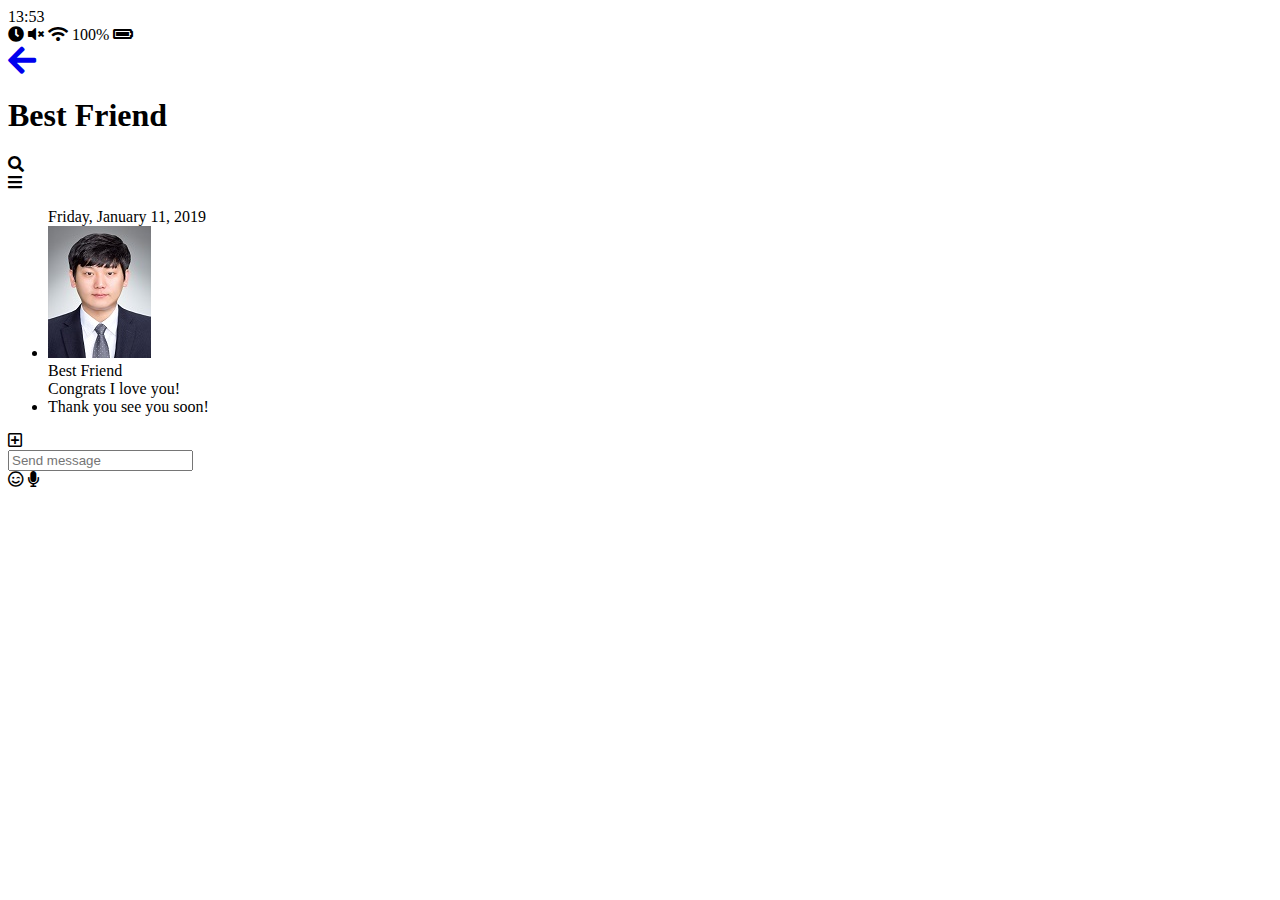
==== chat.html @ 7450219c "html-final" ====
<!DOCTYPE html>
<html lang="en">
  <head>
    <meta charset="UTF-8" />
    <meta name="viewport" content="width=device-width, initial-scale=1.0" />
    <meta http-equiv="X-UA-Compatible" content="ie=edge" />
    <link
      rel="stylesheet"
      href="https://use.fontawesome.com/releases/v5.11.2/css/all.css"
    />
    <title>Chat | Kakao Clone</title>
  </head>
  <body>
    <div class="status-bar">
      <div class="status-bar__column">
        <span class="status-bar__clock">13:53</span>
      </div>
      <div class="status-bar__column">
        <i class="fas fa-clock"></i>
        <i class="fas fa-volume-mute"></i>
        <i class="fas fa-wifi"></i>
        <span class="status-bar__battery-level">100%</span>
        <i class="fas fa-battery-full"></i>
      </div>
    </div>
    <header class="header">
      <div class="header__header-column">
        <a href="index.html" class="header__back-btn">
          <i class="fas fa-arrow-left fa-2x"></i>
        </a>
        <h1 class="header__title">Best Friend</h1>
      </div>
      <div class="header__header-column">
        <span class="header__icon">
          <i class="fas fa-search"></i>
        </span>
        <div class="header__icon">
          <i class="fas fa-bars"> </i>
        </div>
      </div>
    </header>
    <main class="chat">
      <ul class="chat__messages">
        <span class="chat__timestamp">Friday, January 11, 2019</span>
        <li class="incoming-message message">
          <img src="images/avatar.jpg" class="g-avatar message__avatar" />
          <div class="message__content">
            <span class="message__author">Best Friend</span>
            <div class="message__bubble">Congrats I love you!</div>
          </div>
          <span class="message__timestamp"></span>
        </li>
        <li class="incoming-message message">
          <span class="message__timestamp"></span>
          <div class="message__content">
            <div class="message__bubble">Thank you see you soon!</div>
          </div>
        </li>
      </ul>
    </main>
    <div class="chat__write">
      <div class="chat__write-column">
        <i class="far fa-plus-square"></i>
      </div>
      <div class="chat__write-column">
        <input
          type="text"
          placeholder="Send message"
          class="chat__write-input"
        />
      </div>
      <div class="chat__write-column">
        <span class="chat__write_icon">
          <i class="far fa-smile-wink"></i>
        </span>
        <span class="chat__write_icon">
          <i class="fas fa-microphone"></i>
        </span>
      </div>
    </div>
  </body>
</html>
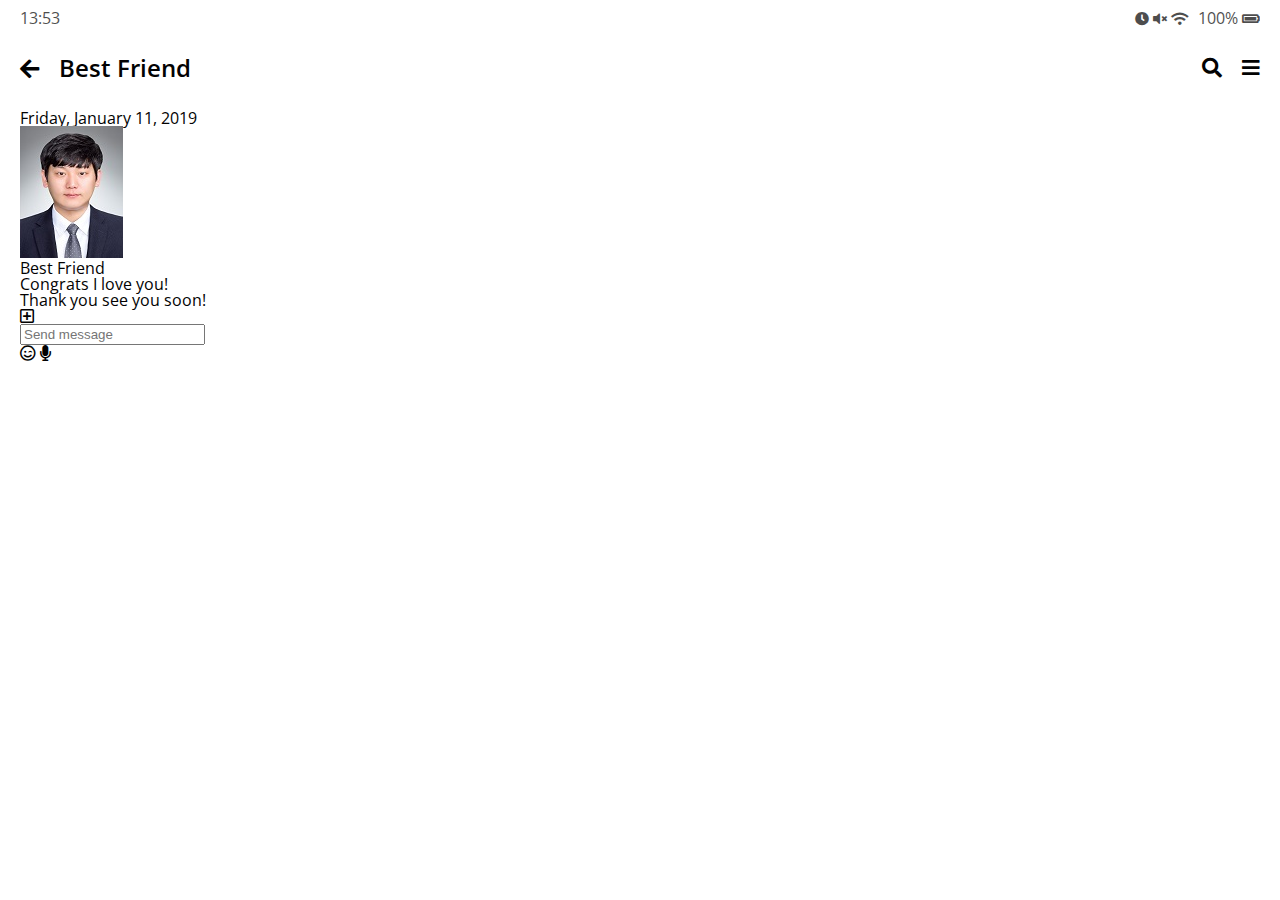
==== commit 66d2cbd1: "200102" ====
--- a/chat.html
+++ b/chat.html
@@ -8,6 +8,7 @@
       rel="stylesheet"
       href="https://use.fontawesome.com/releases/v5.11.2/css/all.css"
     />
+    <link rel="stylesheet" href="css/styles.css" />
     <title>Chat | Kakao Clone</title>
   </head>
   <body>
@@ -26,7 +27,7 @@
     <header class="header">
       <div class="header__header-column">
         <a href="index.html" class="header__back-btn">
-          <i class="fas fa-arrow-left fa-2x"></i>
+          <i class="fas fa-arrow-left"></i>
         </a>
         <h1 class="header__title">Best Friend</h1>
       </div>
@@ -34,9 +35,9 @@
         <span class="header__icon">
           <i class="fas fa-search"></i>
         </span>
-        <div class="header__icon">
+        <span class="header__icon">
           <i class="fas fa-bars"> </i>
-        </div>
+        </span>
       </div>
     </header>
     <main class="chat">
--- a/css/styles.css
+++ b/css/styles.css
@@ -0,0 +1,16 @@
+@import "reset.css";
+@import url("https://fonts.googleapis.com/css?family=Open+Sans:400,600&display=swap");
+@import "status-bar.css";
+@import "header.css";
+
+body {
+  background-color: white;
+  padding: 10px 20px;
+  color: #020202;
+  font-family: "Open Sans", -apple-system, BlinkMacSystemFont, "Segoe UI",
+    Roboto, Oxygen, Ubuntu, Cantarell, "Open Sans", "Helvetica Neue", sans-serif;
+}
+
+a {
+  color: inherit; /*부모로부터 색 받아오기*/
+}
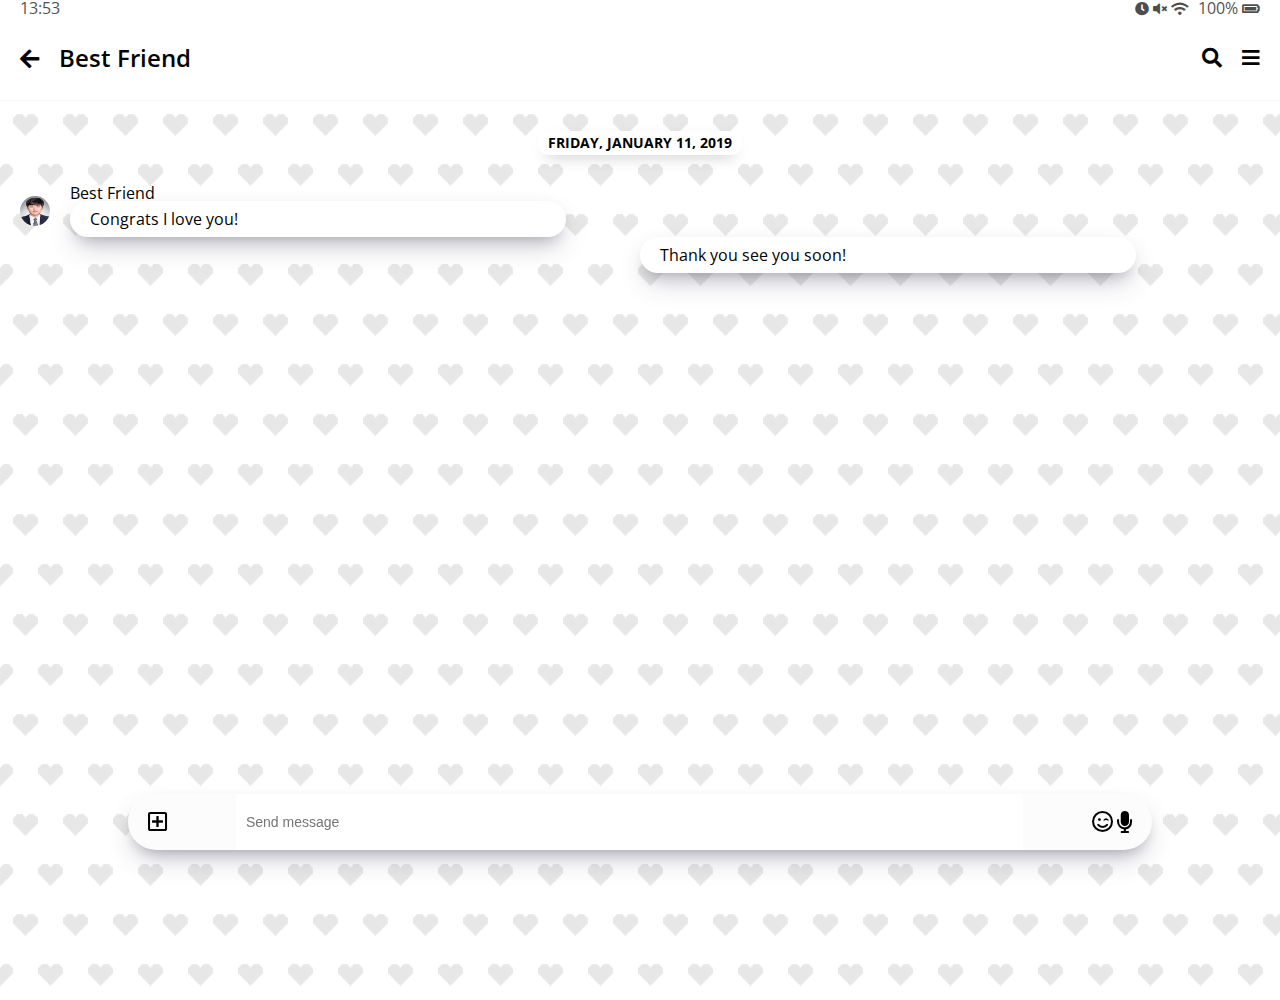
==== commit a209d9a6: "200117" ====
--- a/chat.html
+++ b/chat.html
@@ -11,7 +11,7 @@
     <link rel="stylesheet" href="css/styles.css" />
     <title>Chat | Kakao Clone</title>
   </head>
-  <body>
+  <body class="chats-body">
     <div class="status-bar">
       <div class="status-bar__column">
         <span class="status-bar__clock">13:53</span>
@@ -40,18 +40,17 @@
         </span>
       </div>
     </header>
-    <main class="chat">
+    <main class="chat-screen">
       <ul class="chat__messages">
         <span class="chat__timestamp">Friday, January 11, 2019</span>
         <li class="incoming-message message">
-          <img src="images/avatar.jpg" class="g-avatar message__avatar" />
+          <img src="images/avatar.jpg" class="m-avatar message__avatar" />
           <div class="message__content">
             <span class="message__author">Best Friend</span>
             <div class="message__bubble">Congrats I love you!</div>
           </div>
-          <span class="message__timestamp"></span>
         </li>
-        <li class="incoming-message message">
+        <li class="sent-message message">
           <span class="message__timestamp"></span>
           <div class="message__content">
             <div class="message__bubble">Thank you see you soon!</div>
--- a/css/styles.css
+++ b/css/styles.css
@@ -1,8 +1,17 @@
 @import "reset.css";
-@import url("https://fonts.googleapis.com/css?family=Open+Sans:400,600&display=swap");
+@import url("https://fonts.googleapis.com/css?family=Open+Sans:300:400,600&display=swap");
 @import "status-bar.css";
 @import "header.css";
-
+@import "nav-bar.css";
+@import "friend.css";
+@import "friends.css";
+@import "find.css";
+@import "more.css";
+@import "settings.css";
+@import "chat.css";
+* {
+  box-sizing: border-box;
+}
 body {
   background-color: white;
   padding: 10px 20px;
@@ -13,4 +22,5 @@
 
 a {
   color: inherit; /*부모로부터 색 받아오기*/
+  text-decoration: none;
 }
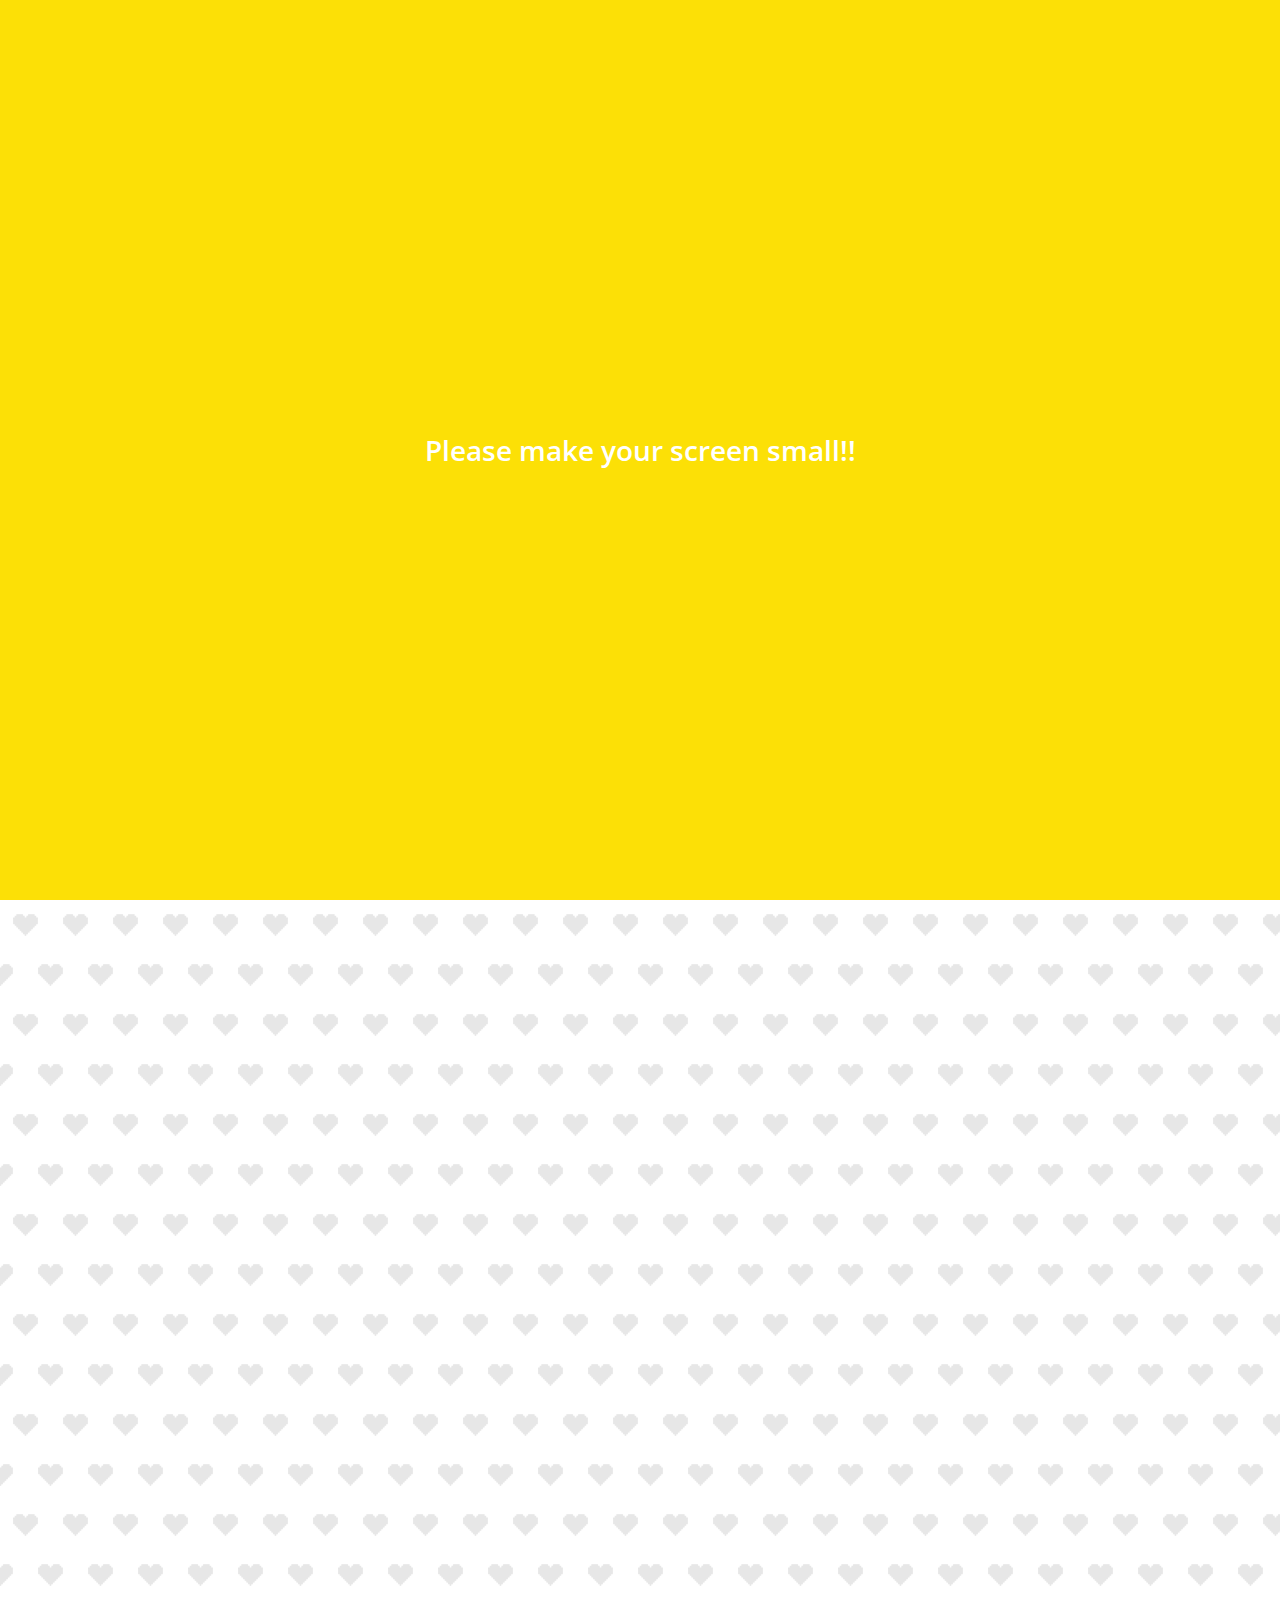
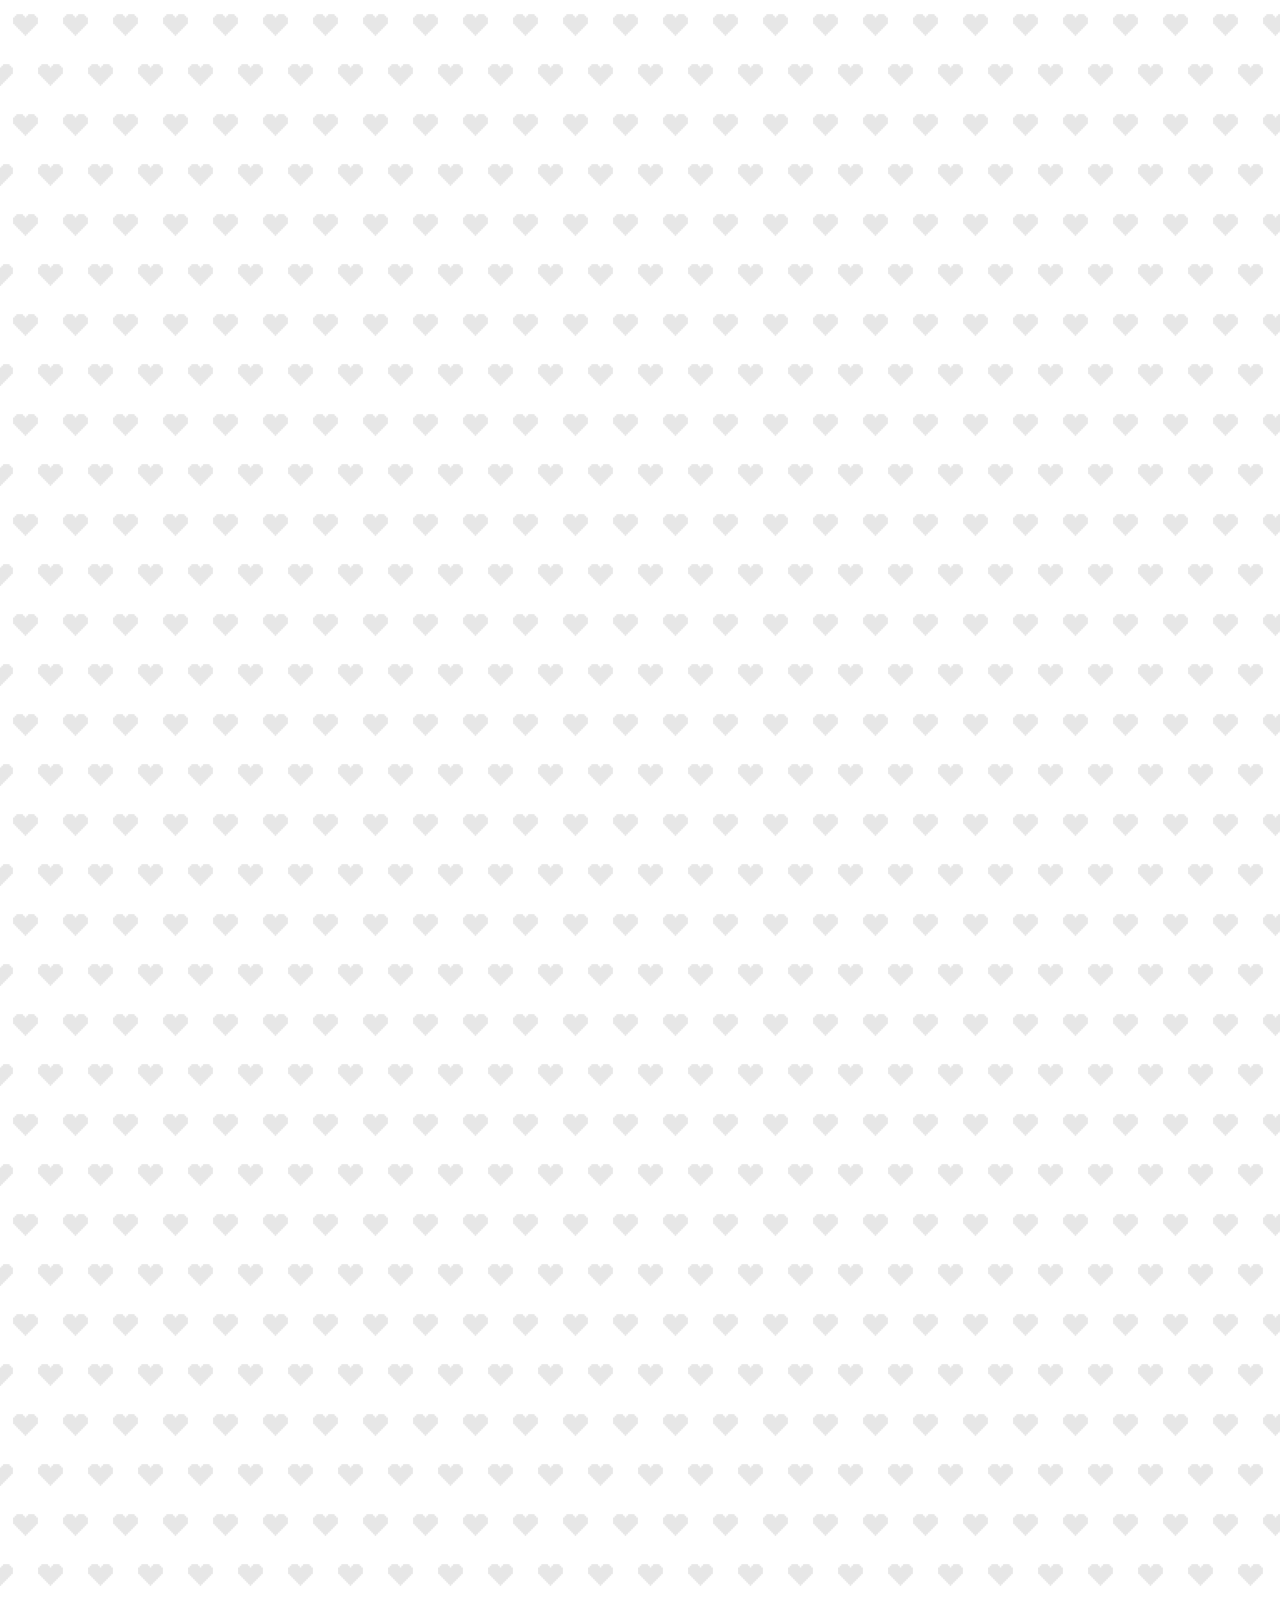
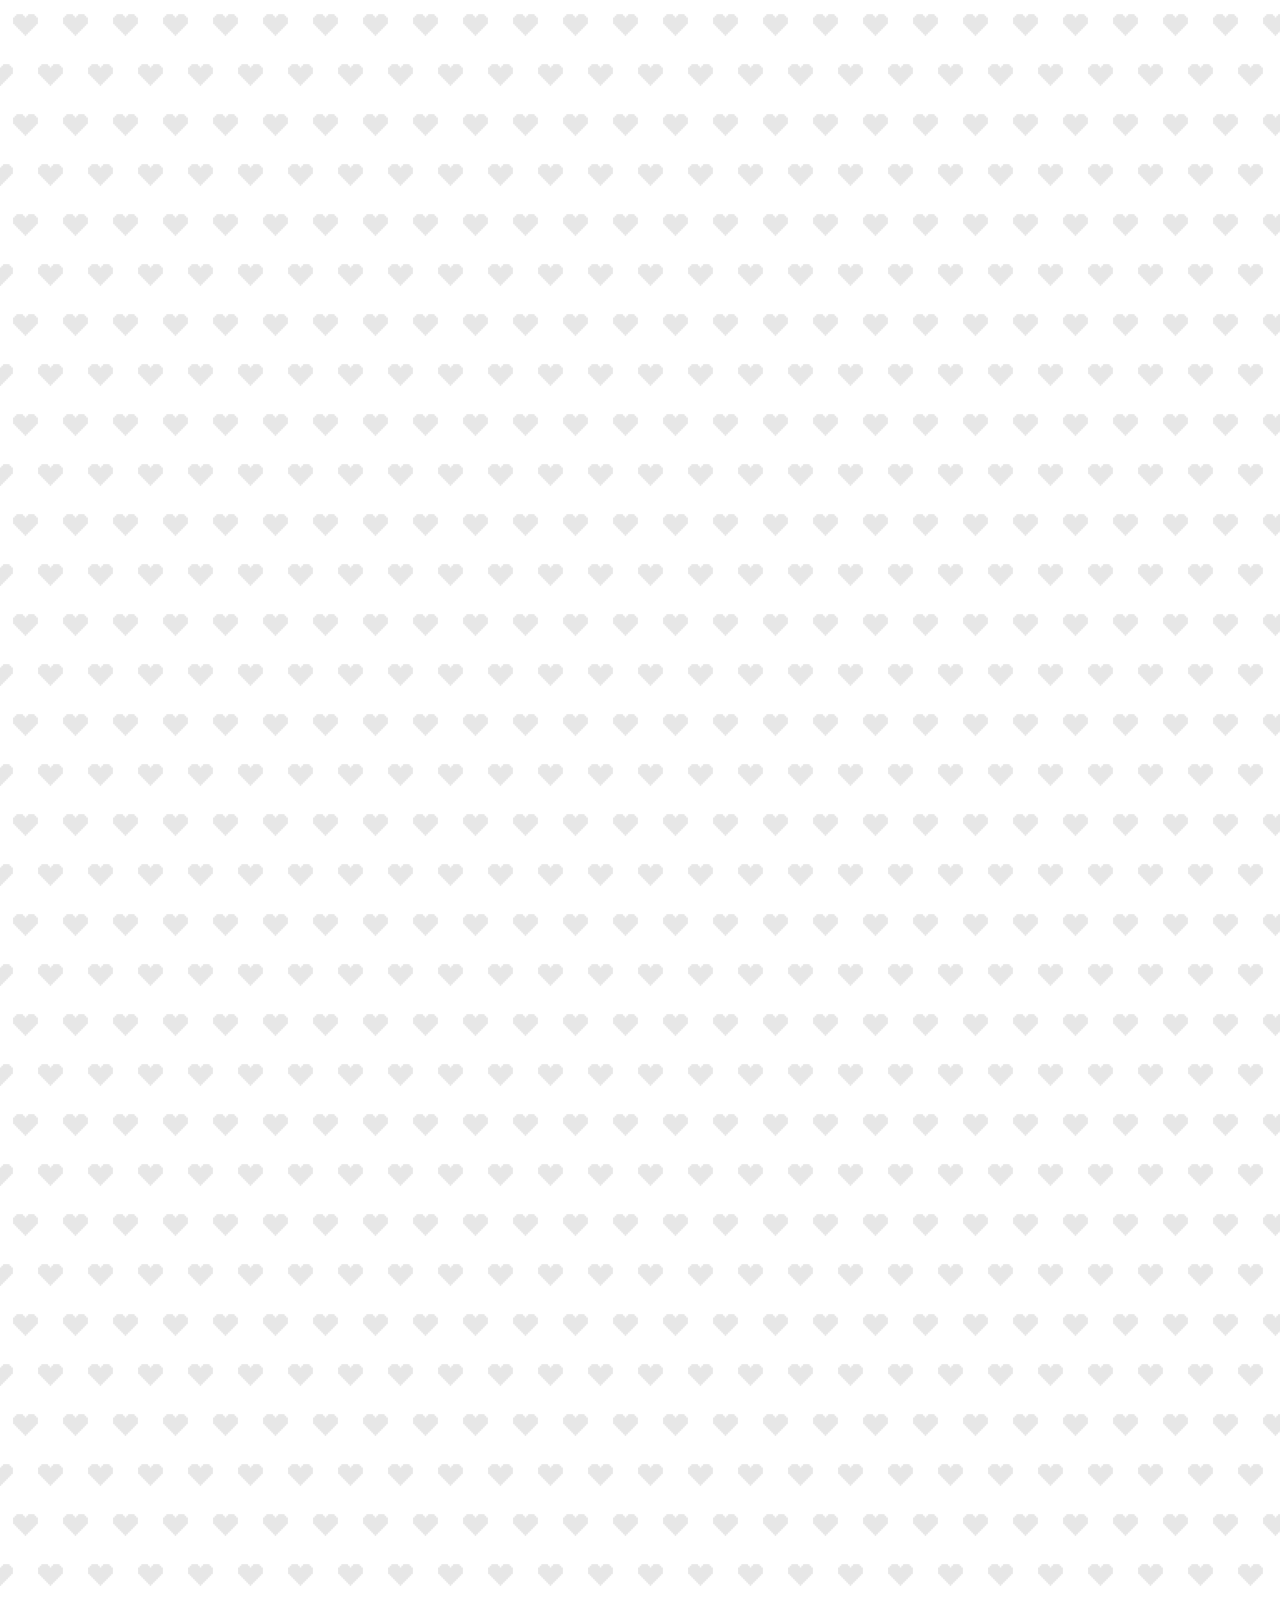
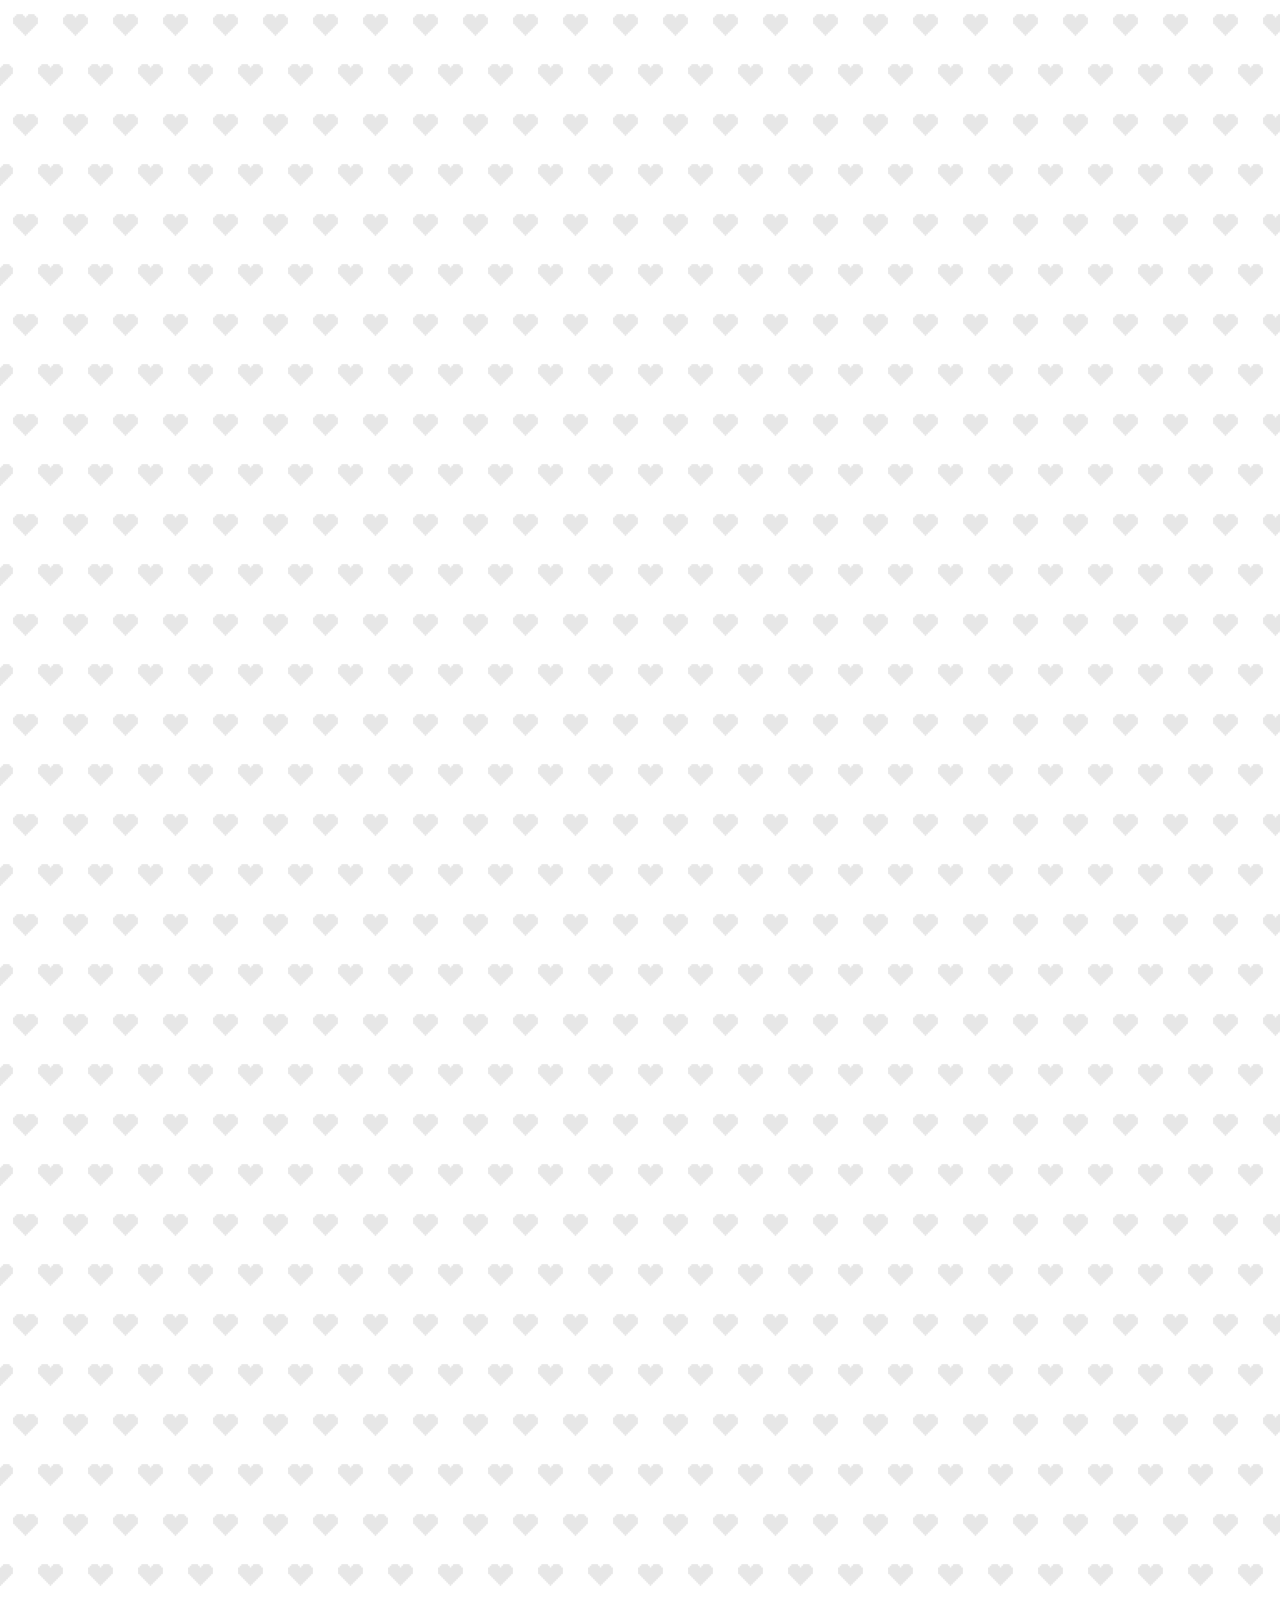
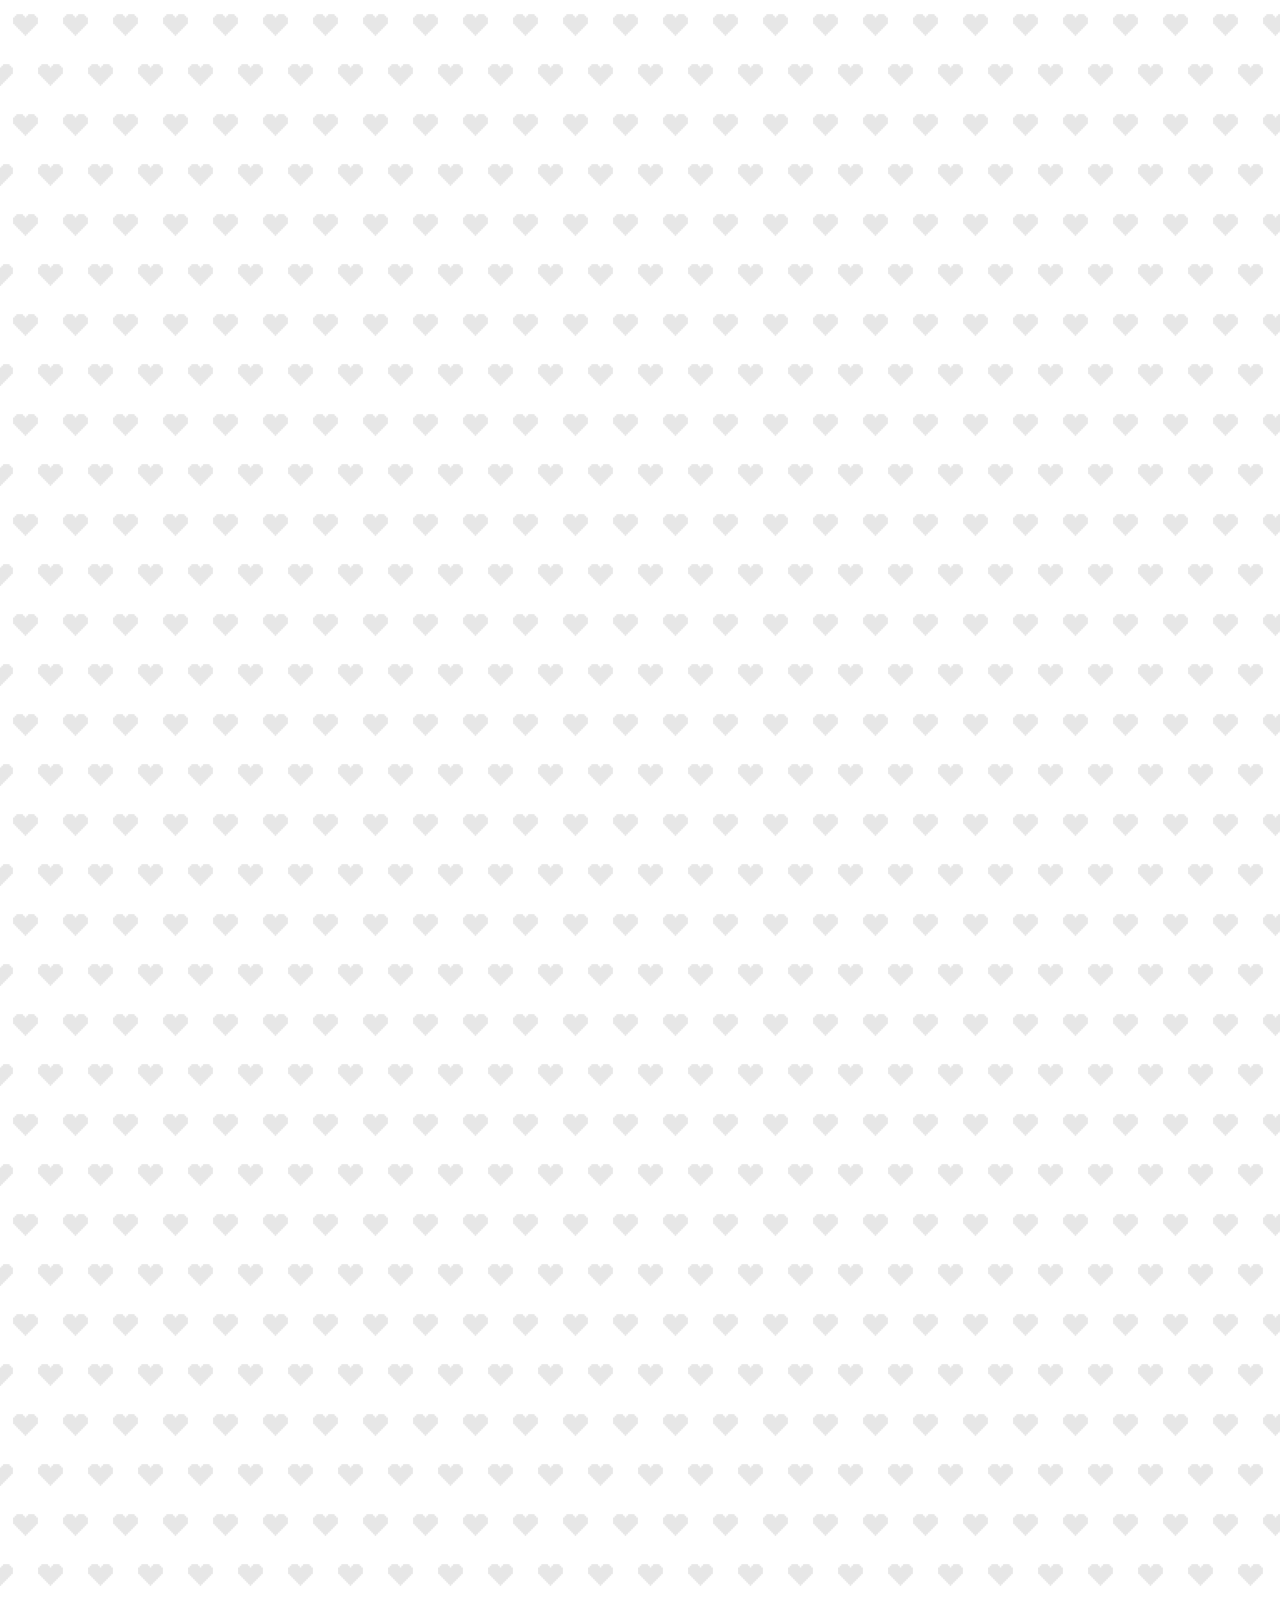
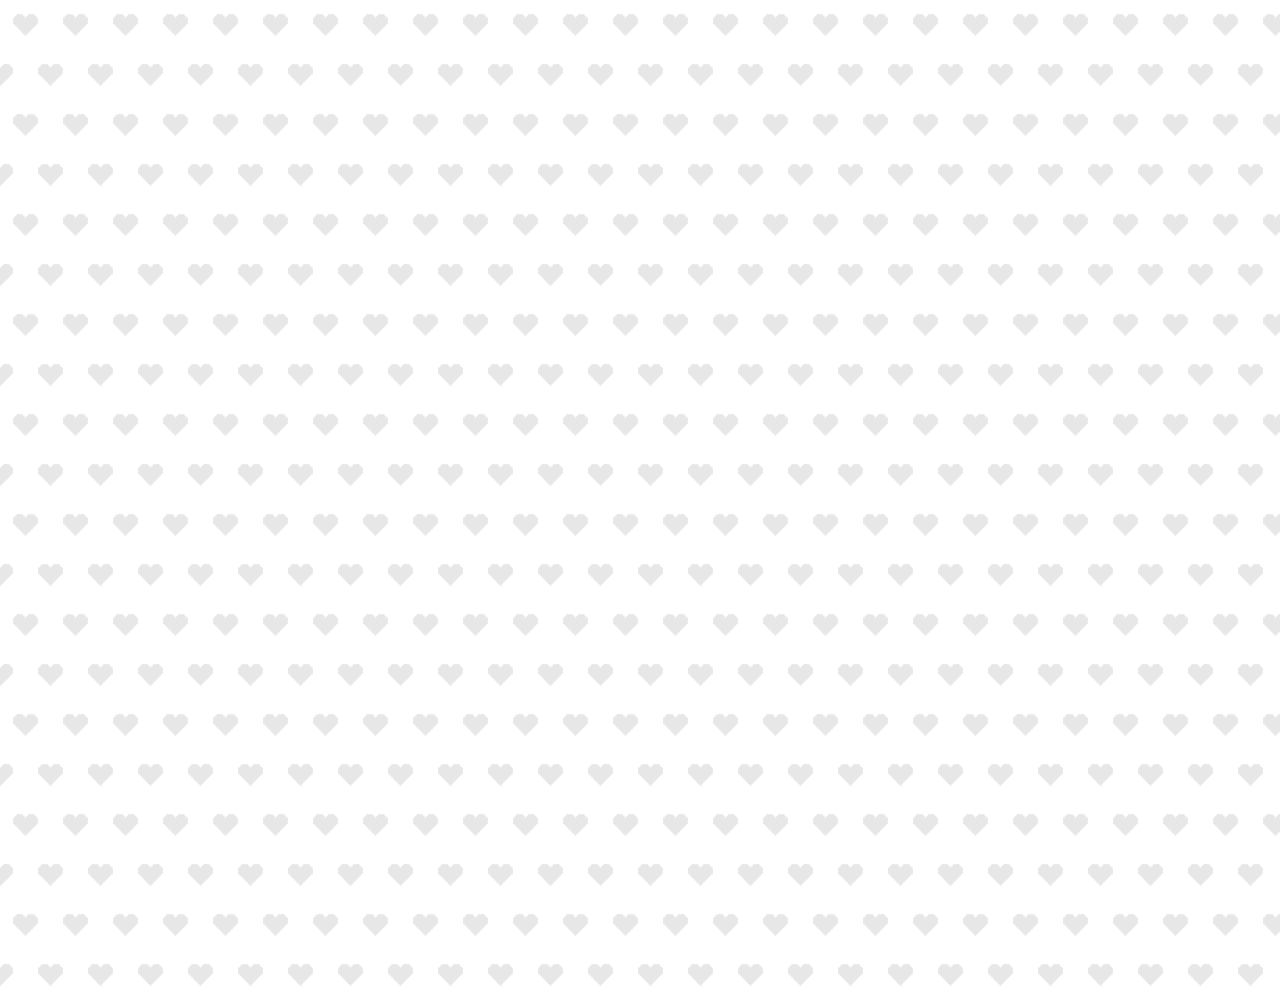
==== commit f837c6cc: "200122" ====
--- a/chat.html
+++ b/chat.html
@@ -12,64 +12,79 @@
     <title>Chat | Kakao Clone</title>
   </head>
   <body class="chats-body">
-    <div class="status-bar">
-      <div class="status-bar__column">
-        <span class="status-bar__clock">13:53</span>
+    <div class="header-wrapper">
+      <div class="status-bar">
+        <div class="status-bar__column">
+          <span class="status-bar__clock">13:53</span>
+        </div>
+        <div class="status-bar__column">
+          <i class="fas fa-clock"></i>
+          <i class="fas fa-volume-mute"></i>
+          <i class="fas fa-wifi"></i>
+          <span class="status-bar__battery-level">100%</span>
+          <i class="fas fa-battery-full"></i>
+        </div>
       </div>
-      <div class="status-bar__column">
-        <i class="fas fa-clock"></i>
-        <i class="fas fa-volume-mute"></i>
-        <i class="fas fa-wifi"></i>
-        <span class="status-bar__battery-level">100%</span>
-        <i class="fas fa-battery-full"></i>
-      </div>
+      <header class="header">
+        <div class="header__header-column">
+          <a href="index.html" class="header__back-btn">
+            <i class="fas fa-arrow-left"></i>
+          </a>
+          <h1 class="header__title">Best Friend</h1>
+        </div>
+        <div class="header__header-column">
+          <span class="header__icon">
+            <i class="fas fa-search"></i>
+          </span>
+          <span class="header__icon">
+            <i class="fas fa-bars"> </i>
+          </span>
+        </div>
+      </header>
     </div>
-    <header class="header">
-      <div class="header__header-column">
-        <a href="index.html" class="header__back-btn">
-          <i class="fas fa-arrow-left"></i>
-        </a>
-        <h1 class="header__title">Best Friend</h1>
-      </div>
-      <div class="header__header-column">
-        <span class="header__icon">
-          <i class="fas fa-search"></i>
-        </span>
-        <span class="header__icon">
-          <i class="fas fa-bars"> </i>
-        </span>
-      </div>
-    </header>
     <main class="chat-screen">
       <ul class="chat__messages">
         <span class="chat__timestamp">Friday, January 11, 2019</span>
         <li class="incoming-message message">
           <img src="images/avatar.jpg" class="m-avatar message__avatar" />
           <div class="message__content">
+            <span class="message__bubble">Congrats I love you!</span>
             <span class="message__author">Best Friend</span>
-            <div class="message__bubble">Congrats I love you!</div>
           </div>
         </li>
         <li class="sent-message message">
           <span class="message__timestamp"></span>
           <div class="message__content">
-            <div class="message__bubble">Thank you see you soon!</div>
+            <span class="message__bubble">Thank you see you soon!</span>
+          </div>
+        </li>
+        <li class="incoming-message message">
+          <img src="images/avatar.jpg" class="m-avatar message__avatar" />
+          <div class="message__content">
+            <span class="message__bubble">Congrats I love you!</span>
+            <span class="message__author">Best Friend</span>
+          </div>
+        </li>
+        <li class="sent-message message">
+          <span class="message__timestamp"></span>
+          <div class="message__content">
+            <span class="message__bubble">Thank you see you soon!</span>
           </div>
         </li>
       </ul>
     </main>
-    <div class="chat__write">
-      <div class="chat__write-column">
+    <div class="chat__write-container">
+      <input
+        class="chat__write"
+        type="text"
+        placeholder="Send message"
+        class="chat__write-input"
+      />
+      <div class="chat__icon-left chat__icon">
         <i class="far fa-plus-square"></i>
       </div>
-      <div class="chat__write-column">
-        <input
-          type="text"
-          placeholder="Send message"
-          class="chat__write-input"
-        />
-      </div>
-      <div class="chat__write-column">
+
+      <div class="chat__icon-right chat__icon">
         <span class="chat__write_icon">
           <i class="far fa-smile-wink"></i>
         </span>
@@ -78,5 +93,10 @@
         </span>
       </div>
     </div>
+    <div class="bigScreen">
+      <span class="bigScreen__text">
+        Please make your screen small!!
+      </span>
+    </div>
   </body>
 </html>
--- a/css/styles.css
+++ b/css/styles.css
@@ -9,6 +9,8 @@
 @import "more.css";
 @import "settings.css";
 @import "chat.css";
+@import "mobile.css";
+
 * {
   box-sizing: border-box;
 }
@@ -24,3 +26,17 @@
   color: inherit; /*부모로부터 색 받아오기*/
   text-decoration: none;
 }
+
+@keyframes fadeIn {
+  from {
+    opacity: 0;
+    transform: translateY(50px);
+  }
+  to {
+    opacity: 1;
+    transform: none;
+  }
+}
+main {
+  animation: fadeIn 0.5s ease-in-out;
+}
